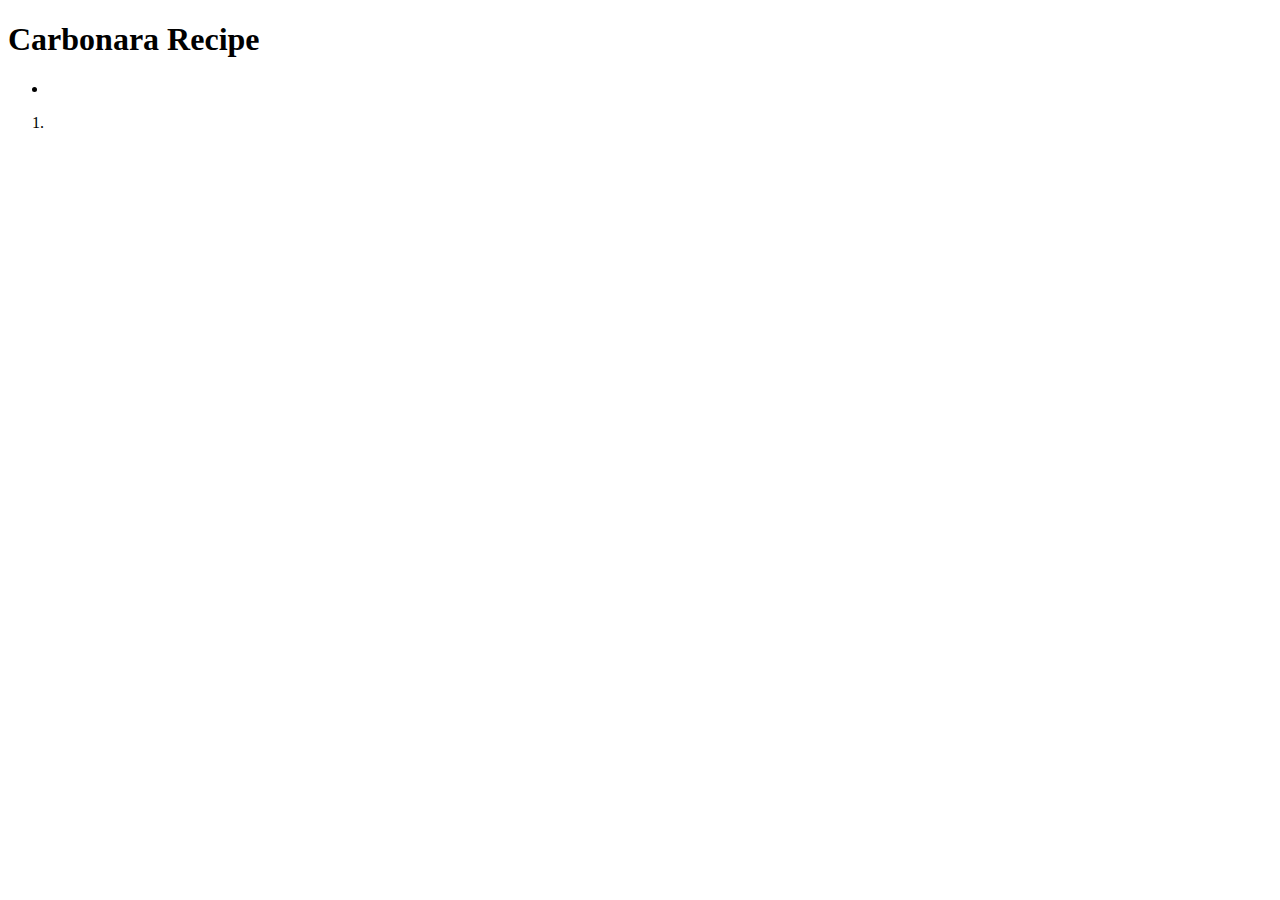
==== carbonara.html @ 672b4cd7 "add recipe skeletons" ====
<!DOCTYPE html>
<html lang="en">
<head>
    <meta charset="UTF-8">
    <meta http-equiv="X-UA-Compatible" content="IE=edge">
    <meta name="viewport" content="width=, initial-scale=1.0">
    <link rel="stylesheet" href="index.css">
    <link rel="preconnect" href="https://fonts.googleapis.com">
    <link rel="preconnect" href="https://fonts.gstatic.com" crossorigin>
    <link href="https://fonts.googleapis.com/css2?family=Abril+Fatface&family=Oswald:wght@200;400;500&display=swap" rel="stylesheet">
    <title>Carbonara Recipe</title>
</head>
<body>
    <div id="recipe-body">
        <div id="hero">
            <h1>Carbonara Recipe</h1>
        </div>
        <div id="carbonara-img"></div>
        <div id="ingredients">
            <ul>
                <li></li>
            </ul>
        </div>
        <div id="steps">
            <ol>
                <li></li>
            </ol>
        </div>
    </div>
</body>
</html>
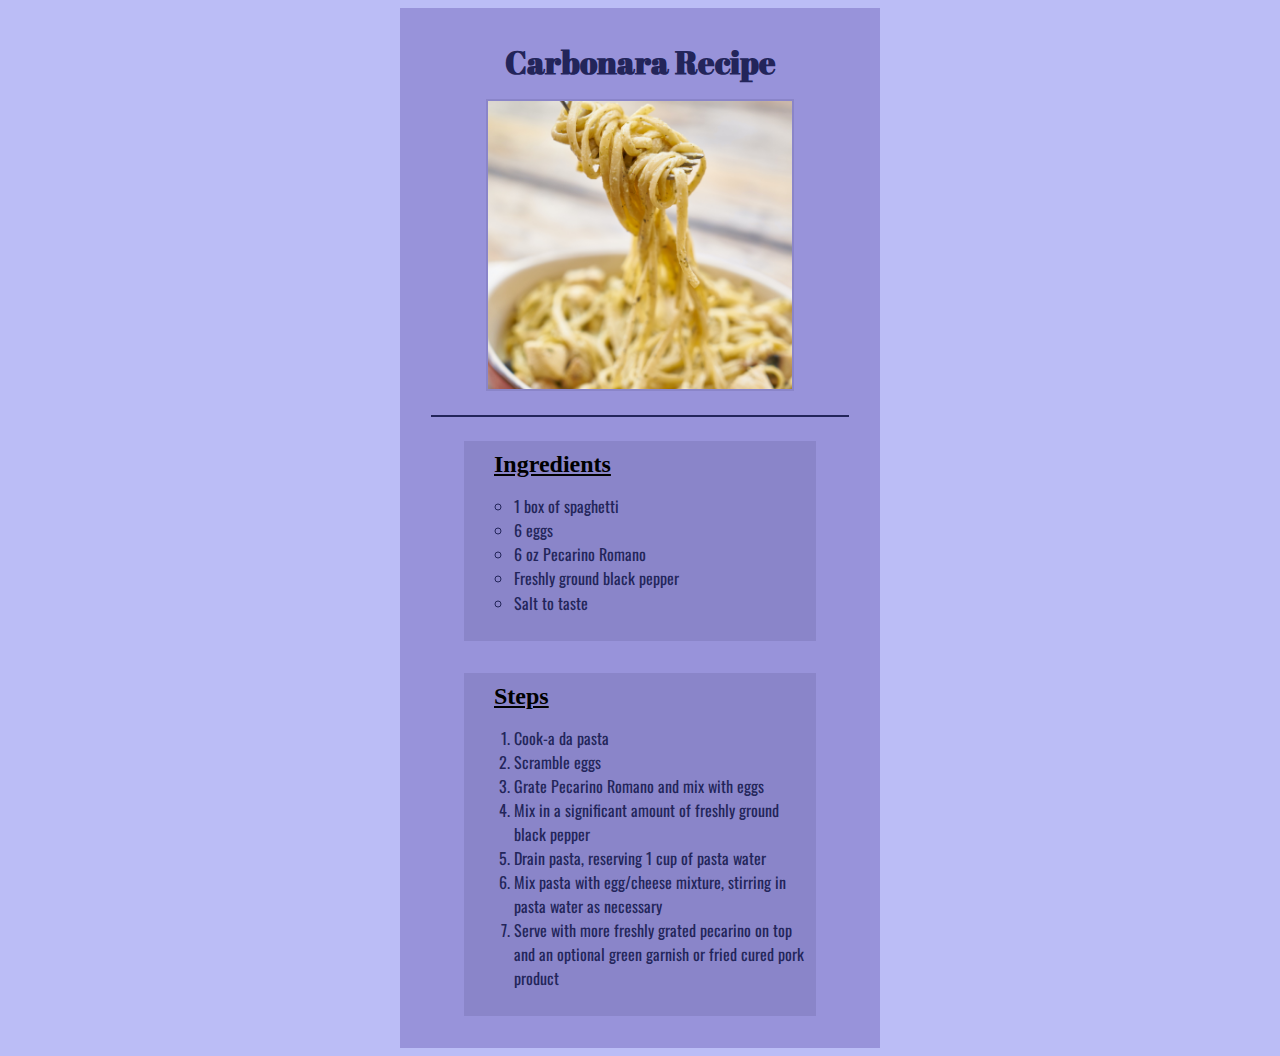
==== commit 3fb0272d: "add recipe page contents" ====
--- a/carbonara.html
+++ b/carbonara.html
@@ -16,14 +16,27 @@
             <h1>Carbonara Recipe</h1>
         </div>
         <div id="carbonara-img"></div>
+        <hr>
         <div id="ingredients">
+            <h2>Ingredients</h2>
             <ul>
-                <li></li>
+                <li>1 box of spaghetti</li>
+                <li>6 eggs</li>
+                <li>6 oz Pecarino Romano</li>
+                <li>Freshly ground black pepper</li>
+                <li>Salt to taste</li>
             </ul>
         </div>
         <div id="steps">
+            <h2>Steps</h2>
             <ol>
-                <li></li>
+                <li>Cook-a da pasta</li>
+                <li>Scramble eggs</li>
+                <li>Grate Pecarino Romano and mix with eggs</li>
+                <li>Mix in a significant amount of freshly ground black pepper</li>
+                <li>Drain pasta, reserving 1 cup of pasta water</li>
+                <li>Mix pasta with egg/cheese mixture, stirring in pasta water as necessary</li>
+                <li>Serve with more freshly grated pecarino on top and an optional green garnish or fried cured pork product</li>
             </ol>
         </div>
     </div>
--- a/index.css
+++ b/index.css
@@ -0,0 +1,102 @@
+body {
+    background: #BBBDF6;
+}
+
+#container {
+    margin: 0 auto;
+    background: #9893DA;
+    height: 15rem;
+    width: 17rem;
+    padding: 1rem;
+    box-sizing: border-box;
+
+}
+
+h1 {
+    text-align: center;
+    color:  #23255A;
+    font-family: 'Abril Fatface', cursive;
+    margin: 0;
+}
+
+#hero {
+    margin: 1rem;
+}
+
+#list {
+    width: 100%;
+    margin: 0 auto;
+}
+
+a, ul, ol {
+    color: #23255A;
+    font-family: 'Oswald', sans-serif;
+}
+
+ul {
+    list-style: circle;
+}
+
+li {
+    margin: 0.01vh;
+}
+
+h2 {
+    text-decoration: underline;
+    margin: 0 1.25rem;
+}
+
+hr {
+    width: 93%;
+    background: #23255A;
+    border: 0.05vh solid #23255A;
+}
+
+#recipe-body {
+    margin: 0 auto;
+    background: #9893DA;
+    height: 65rem;
+    width: 30rem;
+    padding: 1rem;
+    box-sizing: border-box;
+    display: flex;
+    flex-direction: column;
+    justify-content: start;
+    align-items: center;
+}
+
+#ingredients, #steps {
+    background: #8a85c9;
+    margin: 1rem 0;
+    width: 22rem;
+    padding: 10px;
+    box-sizing: border-box;
+}
+
+
+
+#adobo-img, #carbonara-img, #shakshuka-img {
+    width: 19rem;
+    height: 19rem;
+    border: 0.25vh solid #8a85c9;
+    box-shadow: 1px 1px 1px #9893DA;
+    margin-bottom: 1rem;
+}
+
+#adobo-img {
+    background-image: url("images/adobo-img.jpg");
+    background-size: cover;
+    background-position: 20%;
+}
+
+#carbonara-img {
+    background-image: url("images/carbonara-img.jpg");
+    background-size: cover;
+    background-position-x: 50%;
+}
+
+#shakshuka-img {
+    background-image: url("images/shakshuka-img.jpg");
+    background-size: cover;
+    background-position: bottom;
+}